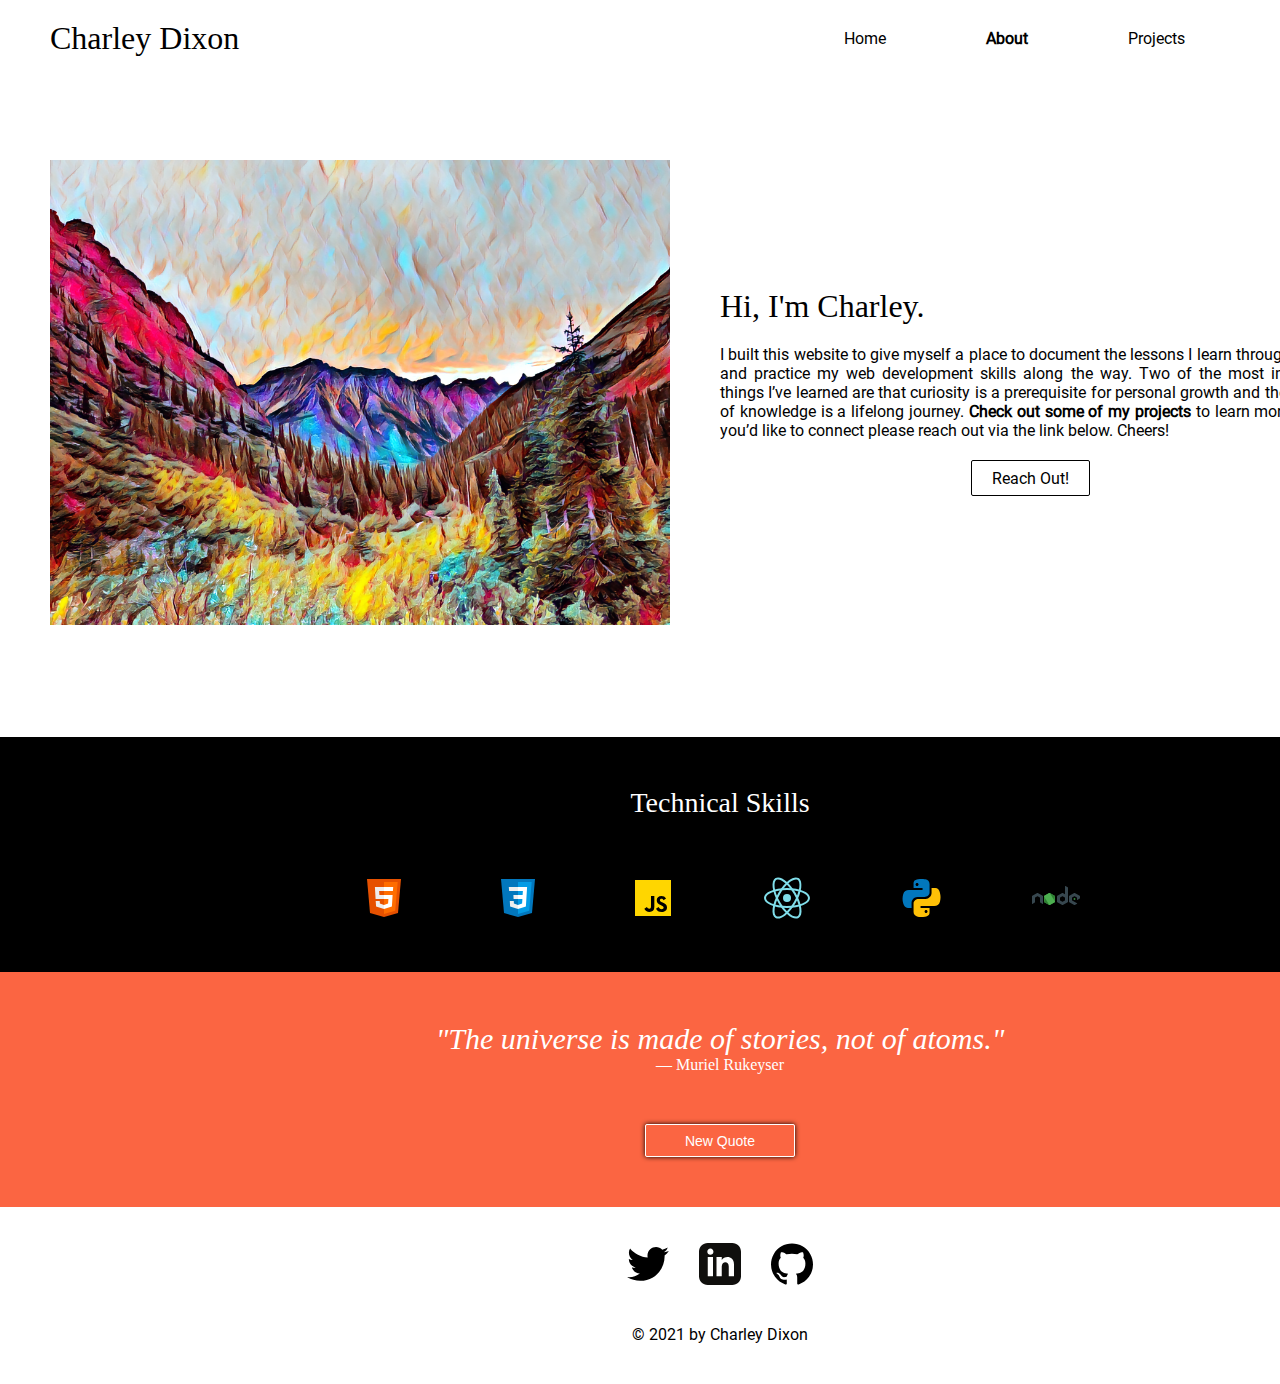
==== about.html @ edfe4d92 "Hide blog page for now" ====
<!DOCTYPE html>

<html lang="en-US">
<head>
  <meta charset="utf-8">
  <meta name="viewport" content="width=device-width, initial-scale=1">

  <title>Charley Dixon</title>
  <meta name="description" content="Charley Dixon's personal website.">
  <meta name="author" content="Charley Dixon">

  <meta property="og:title" content="Charley Dixon">
  <meta property="og:type" content="website">
  <meta property="og:url" content="https://www.charleydixon.com">
  <meta property="og:description" content="Charley Dixon's personal website.">
  <meta property="og:image" content="image.png">

  <!-- <link rel="icon" href="/favicon.ico" type="image/x-icon"> -->

  <link rel="stylesheet" href="./css/styles.css">
  <link rel="stylesheet" href="./css/about.css">
  <script src="./js/quote-generator.js" defer></script>
</head>

<body>
  <header>
    <nav>
      <ul class="menu">
        <li class="menu-item" ><a href="index.html">Charley Dixon</a></li>
        <li class="menu-item"><a href="index.html">Home</a></li>
        <li class="menu-item active"><a href="about.html">About</a></li>
        <li class="menu-item"><a href="projects.html">Projects</a></li>
        <!-- <li class="menu-item"><a href="blog.html">Blog</a></li> -->
        <li class="menu-item"><a href="contact.html">Contact</a></li>
      </ul>
    </nav>
  </header>
  <main>
    <div class="about-me-container">
      <div class="about-me-column"></div>
      <div class="about-me-column">
        <h1>Hi, I'm Charley.</h1>
          <p>I built this website to give myself a place to document the lessons I learn throughout life and practice my web development skills along the way. Two of the most important things I’ve learned are that curiosity is a prerequisite for personal growth and the pursuit of knowledge is a lifelong journey.
          <a class="about-me-portfolio-link" href="projects.html">Check out some of my projects</a> to learn more, and if you’d like to connect please reach out via the link below. Cheers!</p>
        <a class="btn-black" href="contact.html">Reach Out!</a>
      </div>
    </div>
    <div class="skills-container about-section">
      <h3>Technical Skills</h3>
      <div class="skills">
        <img src="./media/skills/html.svg">
        <img src="./media/skills/css.svg">
        <img src="./media/skills/js.svg">
        <img src="./media/skills/react.svg">
        <img src="./media/skills/python.svg">
        <img src="./media/skills/node.svg">
      </div>
    </div>
    <div class="qotd-container about-section">
      <blockquote>
        <em id="quote-display">"The universe is made of stories, not of atoms."</em>
        <p id="person-display">— Muriel Rukeyser</p>
      </blockquote>
      <button id="quote-generator" class="btn-white">New Quote</button>
    </div>
  </main>
  <footer>
    <ul class="social">
      <li class="social-item"><a href="https://twitter.com/chardeemacdixon" target="_blank"><img src="./media/social/twitter.svg"></a></li>
      <li class="social-item"><a href="https://linkedin.com/in/charley-dixon" target="_blank"><img src="./media/social/linkedin.svg"></a></li>
      <li class="social-item"><a href="https://github.com/charley-dixon" target="_blank"><img src="./media/social/github.svg"></a></li>
    </ul>
    <p>© 2021 by Charley Dixon</p>
  </footer>
</body>
</html>
---- css/styles.css ----
/* Font import */
@font-face {
  font-family: "Roboto";
  src: url("./../fonts/roboto/Roboto-Regular.ttf") format("truetype")
}

/* ----------------- Default Styles ----------------- */
#coming-soon {
  text-align: center;
  padding: 20rem;
}

html {
  font-family: Roboto, sans-serif;
  font-size: 10px;
  color: black;
}

body {
  margin: 0 auto;
  min-width: 1440px;
}

h1 {
  font-family: Georgia;
  font-size: 3.2rem;
  font-weight: normal;
}

h3 {
  font-family: Georgia;
  font-size: 2rem;
  font-weight: normal;
  text-align: center;
}

a {
  font-size: 1.6rem;
  text-decoration: none;
  color: inherit;
}

p {
  font-size: 1.6rem;
  margin: 2rem 0;
}

ul {
  font-size: 1.6rem;
}

/* Buttons */
.btn-white {
  padding: 0.75rem 2rem;
  cursor: pointer;
  background-color: transparent;
  border: 1px solid white;
  border-radius: 2px;
  color: white;
  box-shadow: 0px 0px 5px black;
  font-size: 1.4rem;
}

.btn-white:hover {
  background-color: rgba(255, 255, 255, .8);
  color: black;
  transition: all 200ms ease-in;
}

.btn-black {
  padding: 0.75rem 2rem;
  cursor: pointer;
  border: 1px solid black;
  border-radius: 2px;
  color: black;
  font-size: 1.6rem;
  background-color: transparent;
}

.btn-black:hover {
  background-color: black;
  color: white;
  transition: all 200ms ease-in;
}

/* Navigation bar */
nav {
  position: static;
}

.menu {
  margin: 0;
  padding: 2rem 0;
  display: flex;
  justify-content: flex-end;
  align-items: center;
}

.menu-item {
  list-style: none;
  margin-right: 10rem;
}

.active {
  font-weight: bolder;
}

.menu-item a:hover {
  text-decoration: underline;
  transition: all 200ms ease-in;
}

/* Logo Adjustments */
.menu-item:first-child {
  margin-right: auto;
  margin-left: 5rem;
  min-width: 205px;
}

.menu-item:first-child a {
  font-size: 3.2rem;
  font-family: Georgia;
}

.menu-item:first-child a:hover {
  color: black; /* Prevent logo from changing colors on hover */
}

/* Footer */
footer {
  padding: 2rem 0;
  display: flex;
  flex-direction: column;
  justify-content: center;
  align-items: center;
}

.social {
  display: flex;
  padding: 0;
}

.social-item {
  list-style: none;
  padding: 0 1.5rem;
}

.social-item a img {
  width: 42px;
  height: 42px;
}

footer a {
  margin: 2rem 0;
  text-decoration: underline;
}

/* ----------------- Default Project Page Information ----------------- */
.project-title {
  text-align: center;
  padding: 2rem 0;
}
---- css/about.css ----
/* ----------------- About Me ----------------- */
.about-me-container {
  display: flex;
  height: 70vh;
  margin-bottom: 3rem;
}

.about-me-column {
  flex: 1;
  display: flex;
  flex-direction: column;
  align-items: center;
}

.about-me-column:first-child {
  background-image: url("../media/maroon-bells.jpeg");
  background-size: contain;
  background-repeat: no-repeat;
  background-position: center;
  margin-left: 5rem;
}

.about-me-column:nth-child(2) {
  align-self: center;
  margin-right: 5rem;
  padding: 0 5rem;
  text-align: justify;
}

.about-me-column h1 {
  margin: 0px auto 0px 0px;
}

.about-me-portfolio-link {
  font-weight: 900;
}

.about-me-portfolio-link:hover {
  text-decoration: underline;
}

.about-section {
  height: 15vh;
  padding: 5rem 0;
  display: flex;
  flex-direction: column;
  justify-content: space-between;
  color: white;
}

.about-section h3 {
  margin: 0;
  font-size: 2.8rem;
}

.about-section p {
  margin: 0;
}

.skills-container {
  background-color: #000;
}

.skills {
  display: flex;
  width: 50%;
  justify-content: space-between;
  margin: 0 auto;
}

.skills img {
  width: 48px;
  height: 48px;
}

blockquote {
  text-align: center;
  font-size: 3rem;
  font-family: Georgia;
  margin: 0;
}

.qotd-container {
  background-color: #FB6542;
}

#quote-generator {
  width: 15rem;
  margin: 0 auto;
}
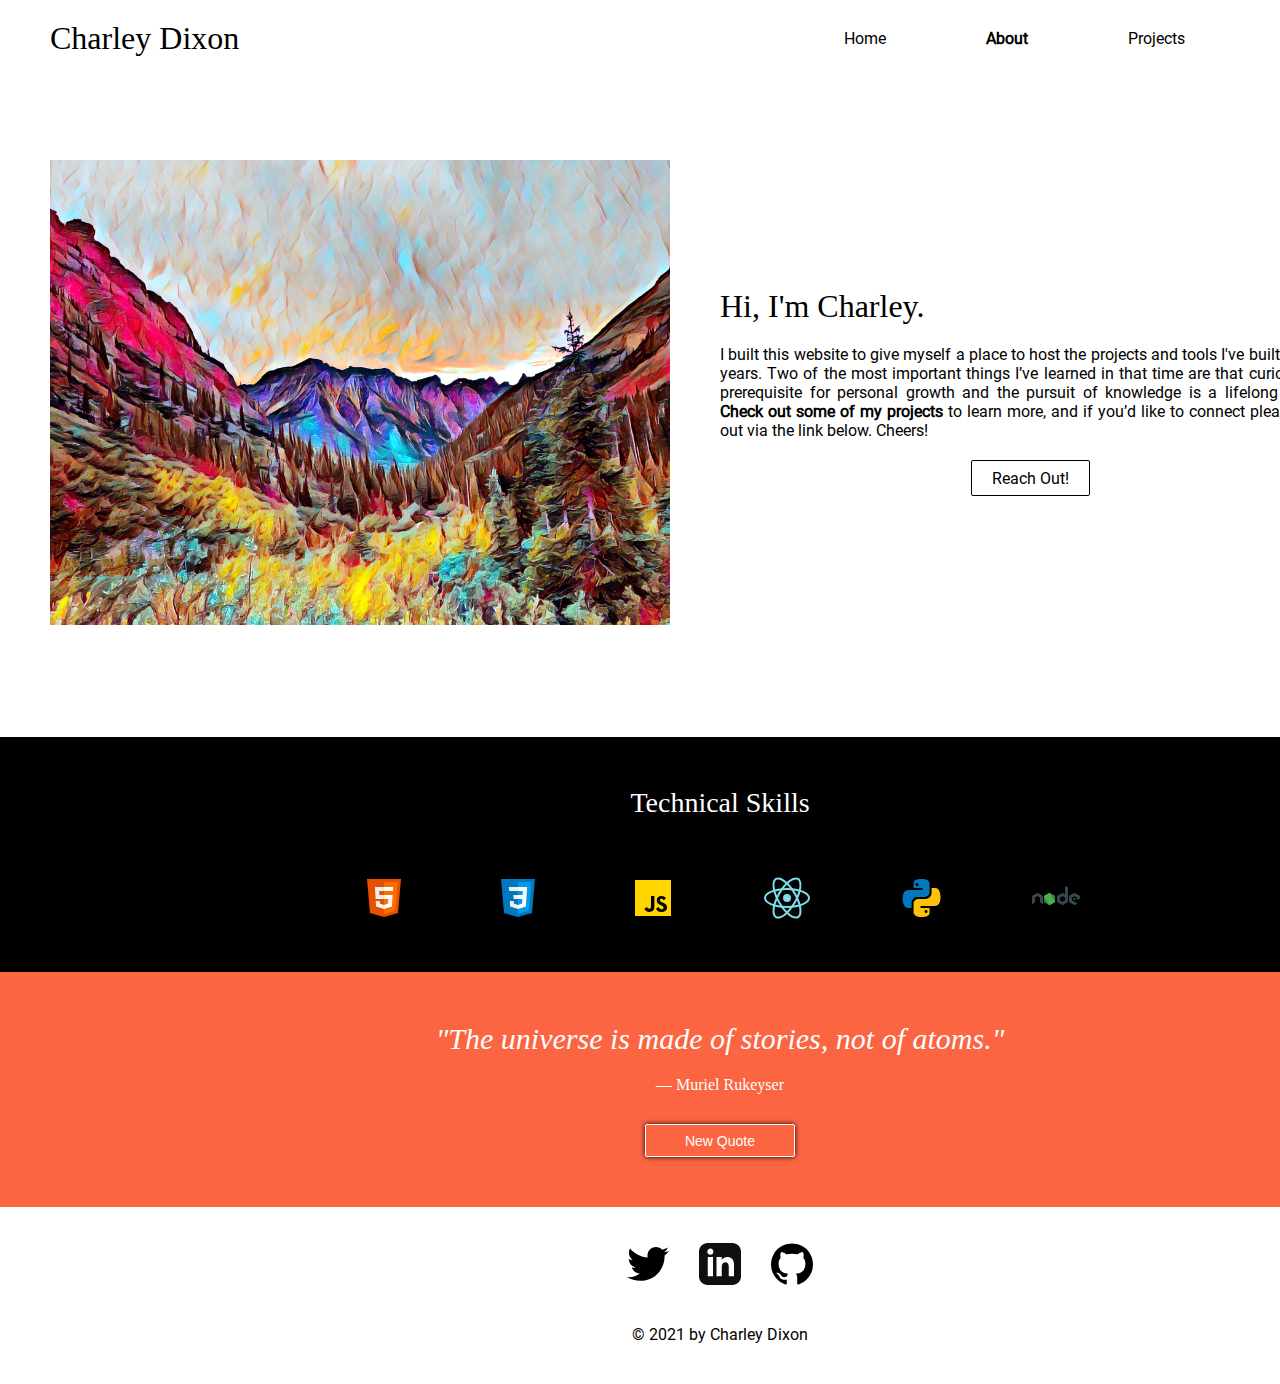
==== commit 1ba0d2f1: "Adjust project layout" ====
--- a/about.html
+++ b/about.html
@@ -40,7 +40,7 @@
       <div class="about-me-column"></div>
       <div class="about-me-column">
         <h1>Hi, I'm Charley.</h1>
-          <p>I built this website to give myself a place to document the lessons I learn throughout life and practice my web development skills along the way. Two of the most important things I’ve learned are that curiosity is a prerequisite for personal growth and the pursuit of knowledge is a lifelong journey.
+          <p>I built this website to give myself a place to host the projects and tools I've built over the years. Two of the most important things I’ve learned in that time are that curiosity is a prerequisite for personal growth and the pursuit of knowledge is a lifelong journey.
           <a class="about-me-portfolio-link" href="projects.html">Check out some of my projects</a> to learn more, and if you’d like to connect please reach out via the link below. Cheers!</p>
         <a class="btn-black" href="contact.html">Reach Out!</a>
       </div>
--- a/css/about.css
+++ b/css/about.css
@@ -53,10 +53,6 @@
   font-size: 2.8rem;
 }
 
-.about-section p {
-  margin: 0;
-}
-
 .skills-container {
   background-color: #000;
 }
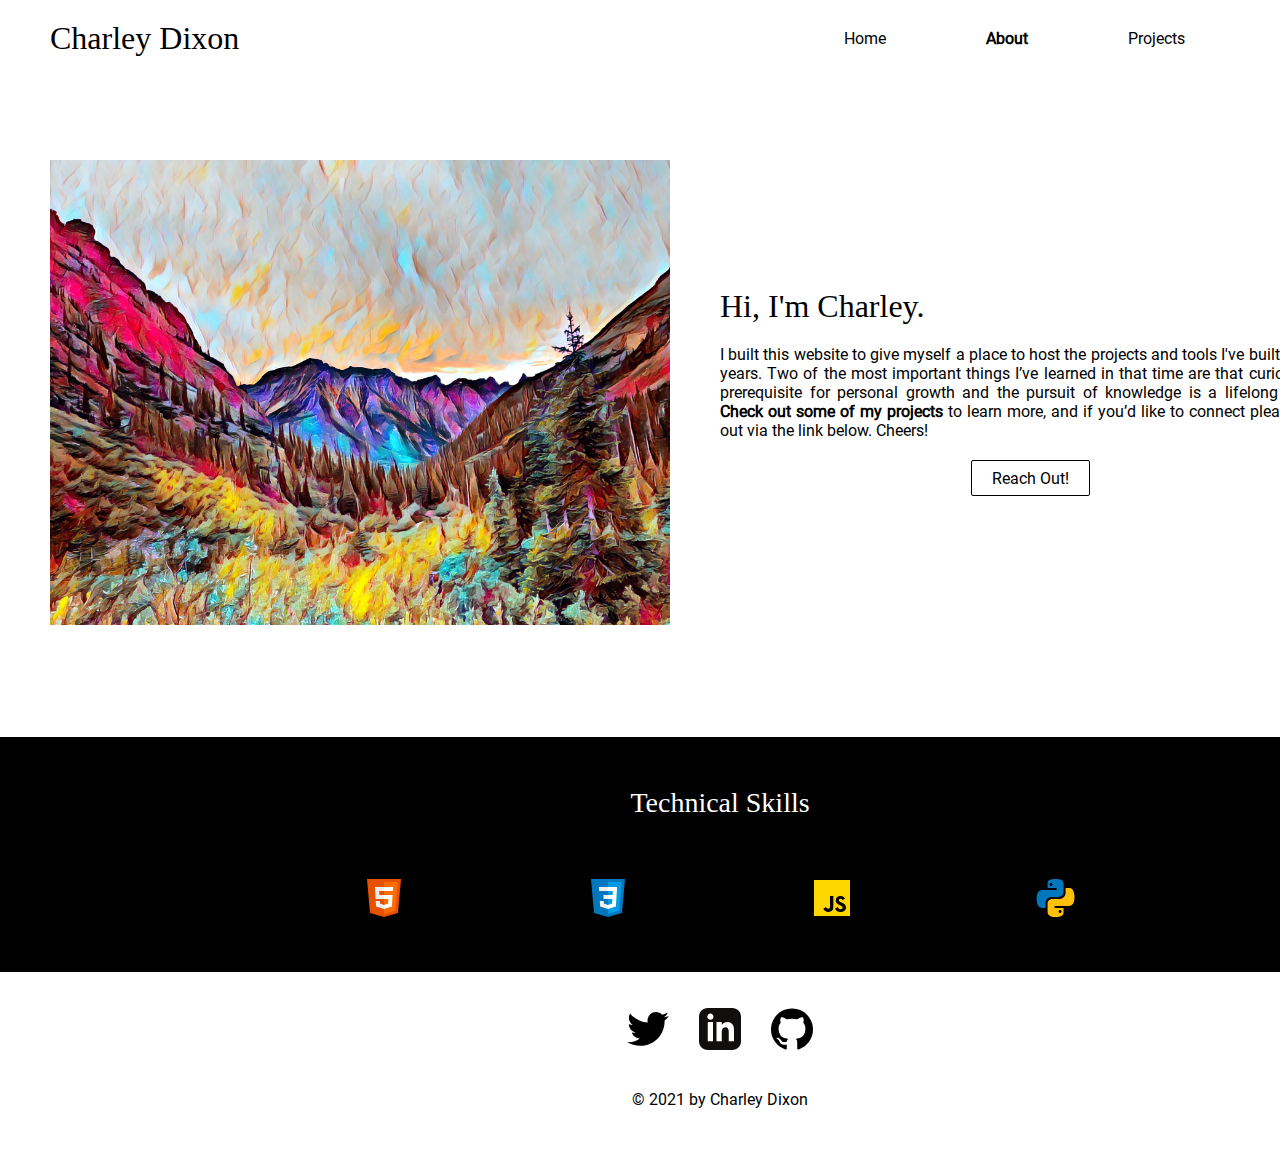
==== commit bdebe417: "Hide irrelevant skills and quote generator for now" ====
--- a/about.html
+++ b/about.html
@@ -51,18 +51,18 @@
         <img src="./media/skills/html.svg">
         <img src="./media/skills/css.svg">
         <img src="./media/skills/js.svg">
-        <img src="./media/skills/react.svg">
+        <!-- <img src="./media/skills/react.svg"> -->
         <img src="./media/skills/python.svg">
-        <img src="./media/skills/node.svg">
+        <!-- <img src="./media/skills/node.svg"> -->
       </div>
     </div>
-    <div class="qotd-container about-section">
+    <!-- <div class="qotd-container about-section">
       <blockquote>
         <em id="quote-display">"The universe is made of stories, not of atoms."</em>
         <p id="person-display">— Muriel Rukeyser</p>
       </blockquote>
       <button id="quote-generator" class="btn-white">New Quote</button>
-    </div>
+    </div> -->
   </main>
   <footer>
     <ul class="social">
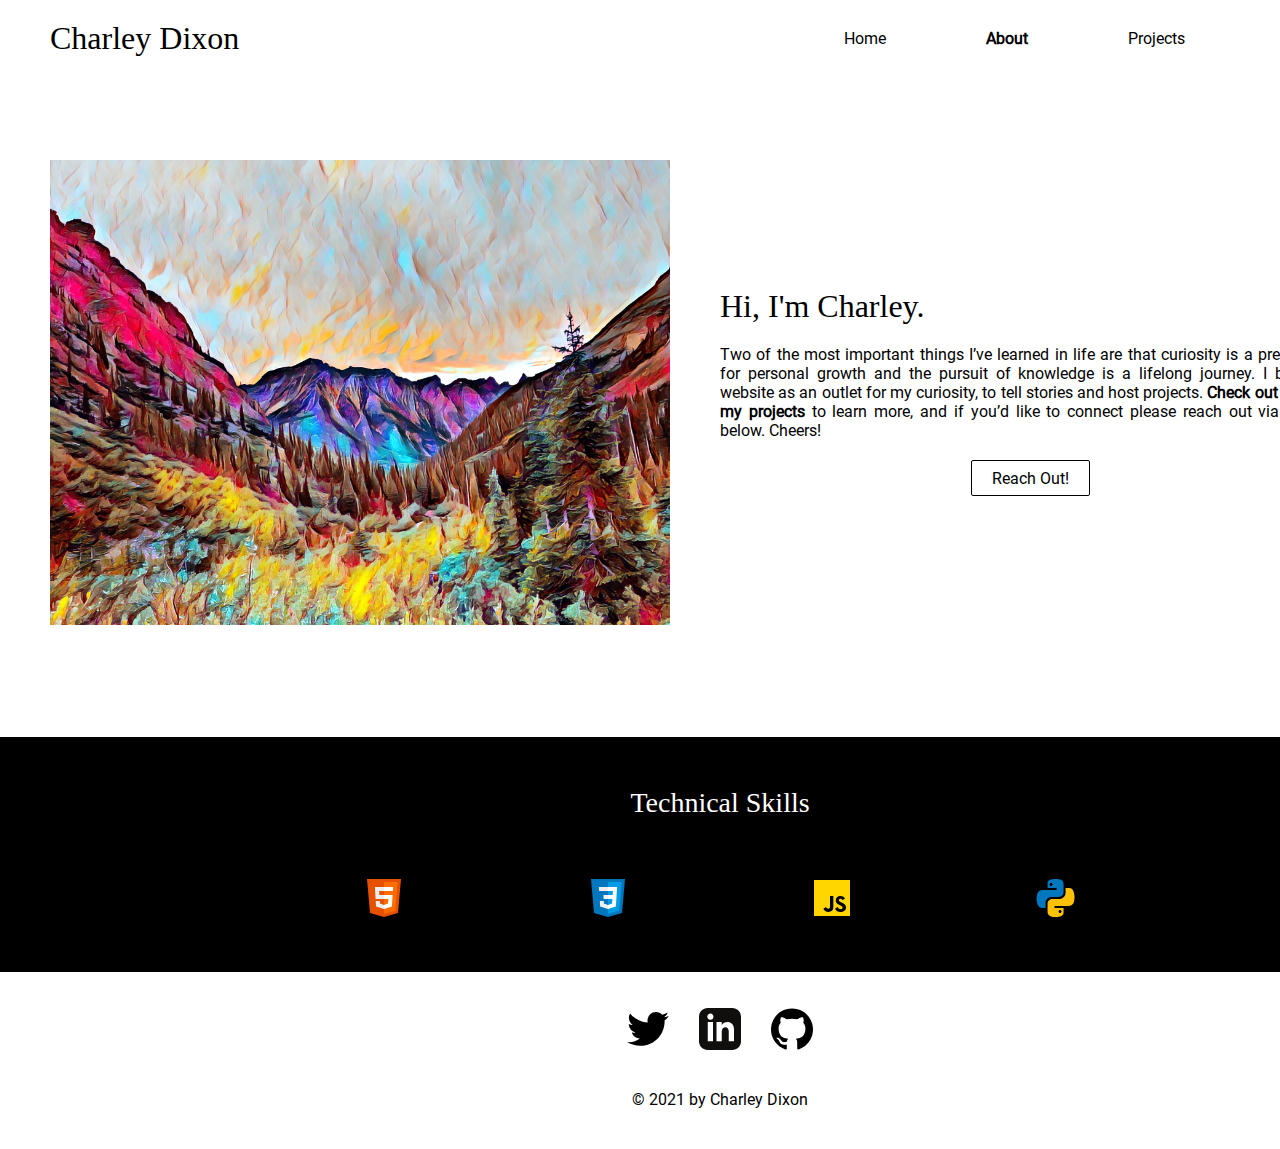
==== commit fa680e06: "Update about me" ====
--- a/about.html
+++ b/about.html
@@ -40,7 +40,7 @@
       <div class="about-me-column"></div>
       <div class="about-me-column">
         <h1>Hi, I'm Charley.</h1>
-          <p>I built this website to give myself a place to host the projects and tools I've built over the years. Two of the most important things I’ve learned in that time are that curiosity is a prerequisite for personal growth and the pursuit of knowledge is a lifelong journey.
+          <p>Two of the most important things I’ve learned in life are that curiosity is a prerequisite for personal growth and the pursuit of knowledge is a lifelong journey. I built this website as an outlet for my curiosity, to tell stories and host projects.
           <a class="about-me-portfolio-link" href="projects.html">Check out some of my projects</a> to learn more, and if you’d like to connect please reach out via the link below. Cheers!</p>
         <a class="btn-black" href="contact.html">Reach Out!</a>
       </div>
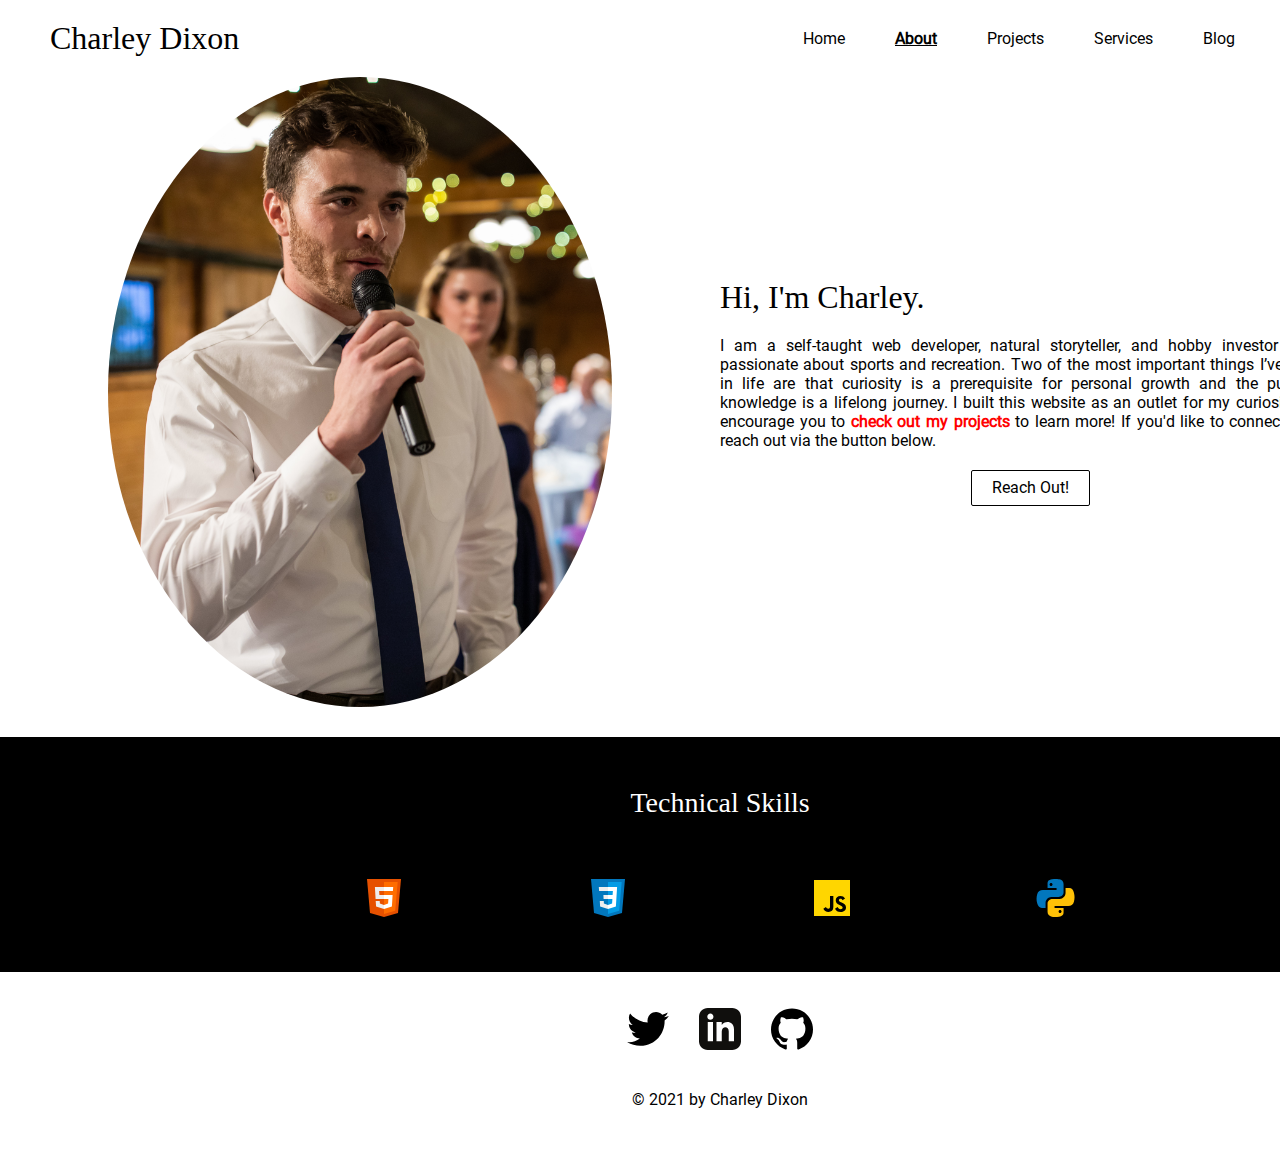
==== commit 185eb628: "Lots of changes..." ====
--- a/about.html
+++ b/about.html
@@ -15,7 +15,7 @@
   <meta property="og:description" content="Charley Dixon's personal website.">
   <meta property="og:image" content="image.png">
 
-  <!-- <link rel="icon" href="/favicon.ico" type="image/x-icon"> -->
+  <link rel="icon" href="./media/favicon.svg" type="image/x-icon">
 
   <link rel="stylesheet" href="./css/styles.css">
   <link rel="stylesheet" href="./css/about.css">
@@ -30,18 +30,21 @@
         <li class="menu-item"><a href="index.html">Home</a></li>
         <li class="menu-item active"><a href="about.html">About</a></li>
         <li class="menu-item"><a href="projects.html">Projects</a></li>
-        <!-- <li class="menu-item"><a href="blog.html">Blog</a></li> -->
+        <li class="menu-item"><a href="services.html">Services</a></li>
+        <li class="menu-item"><a href="https://medium.com/@dixoncharley" target="_blank">Blog</a></li>
         <li class="menu-item"><a href="contact.html">Contact</a></li>
       </ul>
     </nav>
   </header>
   <main>
     <div class="about-me-container">
-      <div class="about-me-column"></div>
+      <div class="about-me-column">
+        <img src="./media/profile.jpeg" alt="Picture of a man holding a microphone.">
+      </div>
       <div class="about-me-column">
         <h1>Hi, I'm Charley.</h1>
-          <p>Two of the most important things I’ve learned in life are that curiosity is a prerequisite for personal growth and the pursuit of knowledge is a lifelong journey. I built this website as an outlet for my curiosity, to tell stories and host projects.
-          <a class="about-me-portfolio-link" href="projects.html">Check out some of my projects</a> to learn more, and if you’d like to connect please reach out via the link below. Cheers!</p>
+          <p>I am a self-taught web developer, natural storyteller, and hobby investor who is passionate about sports and recreation. Two of the most important things I’ve learned in life are that curiosity is a prerequisite for personal growth and the pursuit of knowledge is a lifelong journey. I built this website as an outlet for my curiosity, and I encourage you to
+          <a class="about-me-portfolio-link" href="projects.html">check out my projects</a> to learn more! If you'd like to connect, please reach out via the button below.</p>
         <a class="btn-black" href="contact.html">Reach Out!</a>
       </div>
     </div>
--- a/css/styles.css
+++ b/css/styles.css
@@ -98,11 +98,16 @@
 
 .menu-item {
   list-style: none;
+  margin-right: 5rem;
+}
+
+.menu-item:last-child {
   margin-right: 10rem;
 }
 
 .active {
   font-weight: bolder;
+  text-decoration: underline;
 }
 
 .menu-item a:hover {
--- a/css/about.css
+++ b/css/about.css
@@ -12,11 +12,13 @@
   align-items: center;
 }
 
+.about-me-column img {
+  border-radius: 50%;
+  max-width: 100%;
+  max-height: 100%;
+}
+
 .about-me-column:first-child {
-  background-image: url("../media/maroon-bells.jpeg");
-  background-size: contain;
-  background-repeat: no-repeat;
-  background-position: center;
   margin-left: 5rem;
 }
 
@@ -33,6 +35,7 @@
 
 .about-me-portfolio-link {
   font-weight: 900;
+  color: red;
 }
 
 .about-me-portfolio-link:hover {
@@ -68,19 +71,3 @@
   width: 48px;
   height: 48px;
 }
-
-blockquote {
-  text-align: center;
-  font-size: 3rem;
-  font-family: Georgia;
-  margin: 0;
-}
-
-.qotd-container {
-  background-color: #FB6542;
-}
-
-#quote-generator {
-  width: 15rem;
-  margin: 0 auto;
-}
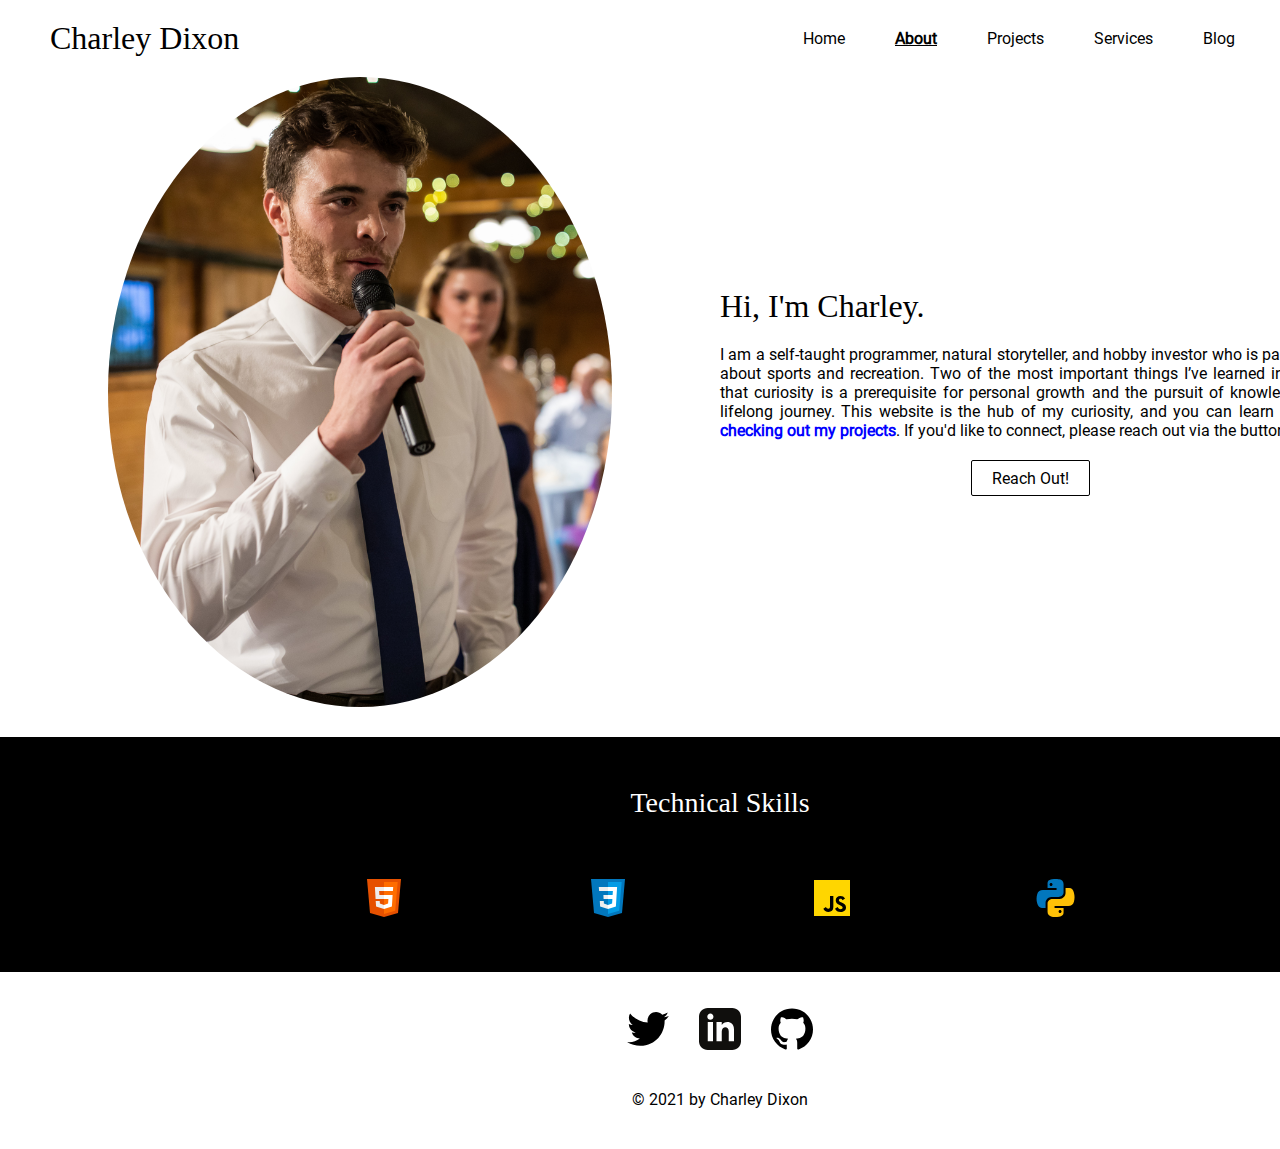
==== commit c5bdd276: "More changes..." ====
--- a/about.html
+++ b/about.html
@@ -43,8 +43,8 @@
       </div>
       <div class="about-me-column">
         <h1>Hi, I'm Charley.</h1>
-          <p>I am a self-taught web developer, natural storyteller, and hobby investor who is passionate about sports and recreation. Two of the most important things I’ve learned in life are that curiosity is a prerequisite for personal growth and the pursuit of knowledge is a lifelong journey. I built this website as an outlet for my curiosity, and I encourage you to
-          <a class="about-me-portfolio-link" href="projects.html">check out my projects</a> to learn more! If you'd like to connect, please reach out via the button below.</p>
+          <p>I am a self-taught programmer, natural storyteller, and hobby investor who is passionate about sports and recreation. Two of the most important things I’ve learned in life are that curiosity is a prerequisite for personal growth and the pursuit of knowledge is a lifelong journey. This website is the hub of my curiosity, and you can learn more by
+          <a class="about-me-portfolio-link" href="projects.html">checking out my projects</a>. If you'd like to connect, please reach out via the button below!</p>
         <a class="btn-black" href="contact.html">Reach Out!</a>
       </div>
     </div>
--- a/css/about.css
+++ b/css/about.css
@@ -35,7 +35,7 @@
 
 .about-me-portfolio-link {
   font-weight: 900;
-  color: red;
+  color: blue;
 }
 
 .about-me-portfolio-link:hover {
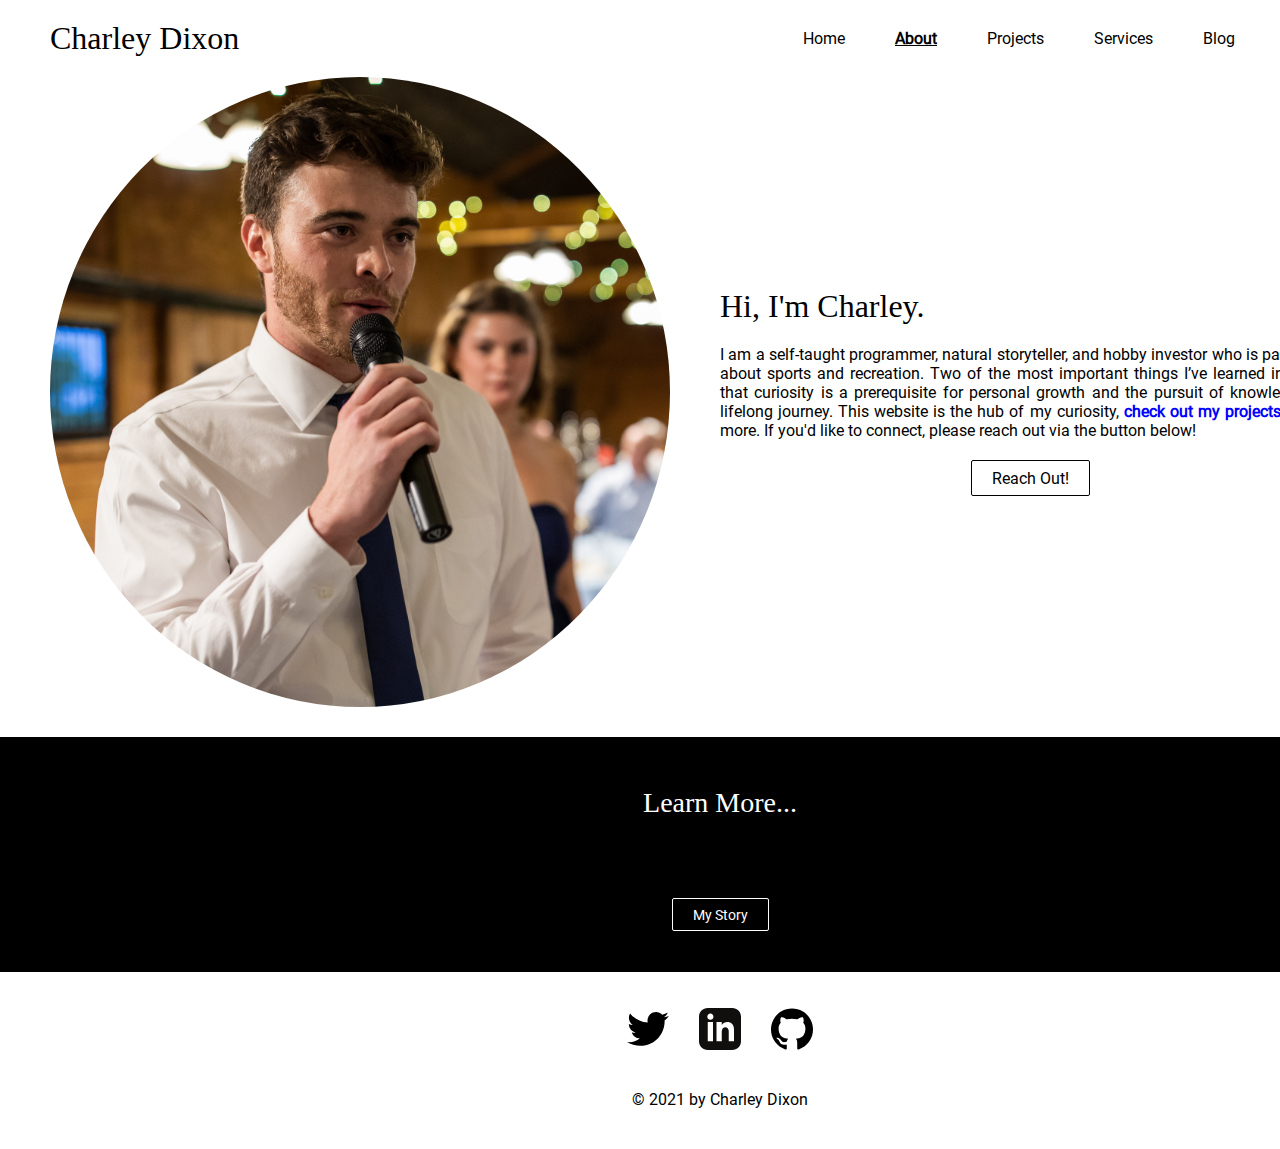
==== commit 91962a42: "More changes..." ====
--- a/about.html
+++ b/about.html
@@ -38,25 +38,18 @@
   </header>
   <main>
     <div class="about-me-container">
-      <div class="about-me-column">
-        <img src="./media/profile.jpeg" alt="Picture of a man holding a microphone.">
-      </div>
+      <div class="about-me-column"></div>
       <div class="about-me-column">
         <h1>Hi, I'm Charley.</h1>
-          <p>I am a self-taught programmer, natural storyteller, and hobby investor who is passionate about sports and recreation. Two of the most important things I’ve learned in life are that curiosity is a prerequisite for personal growth and the pursuit of knowledge is a lifelong journey. This website is the hub of my curiosity, and you can learn more by
-          <a class="about-me-portfolio-link" href="projects.html">checking out my projects</a>. If you'd like to connect, please reach out via the button below!</p>
+          <p>I am a self-taught programmer, natural storyteller, and hobby investor who is passionate about sports and recreation. Two of the most important things I’ve learned in life are that curiosity is a prerequisite for personal growth and the pursuit of knowledge is a lifelong journey. This website is the hub of my curiosity,
+          <a class="about-me-portfolio-link" href="projects.html">check out my projects</a> to learn more. If you'd like to connect, please reach out via the button below!</p>
         <a class="btn-black" href="contact.html">Reach Out!</a>
       </div>
     </div>
     <div class="skills-container about-section">
-      <h3>Technical Skills</h3>
-      <div class="skills">
-        <img src="./media/skills/html.svg">
-        <img src="./media/skills/css.svg">
-        <img src="./media/skills/js.svg">
-        <!-- <img src="./media/skills/react.svg"> -->
-        <img src="./media/skills/python.svg">
-        <!-- <img src="./media/skills/node.svg"> -->
+      <h3>Learn More...</h3>
+      <div style="margin: 0 auto;">
+        <a href="#" class="btn-white">My Story</a>
       </div>
     </div>
     <!-- <div class="qotd-container about-section">
--- a/css/about.css
+++ b/css/about.css
@@ -12,14 +12,13 @@
   align-items: center;
 }
 
-.about-me-column img {
-  border-radius: 50%;
-  max-width: 100%;
-  max-height: 100%;
-}
-
 .about-me-column:first-child {
   margin-left: 5rem;
+  background-image: url('../media/profile.jpeg');
+  background-position: top;
+  background-repeat: no-repeat;
+  background-size: cover;
+  border-radius: 50%;
 }
 
 .about-me-column:nth-child(2) {
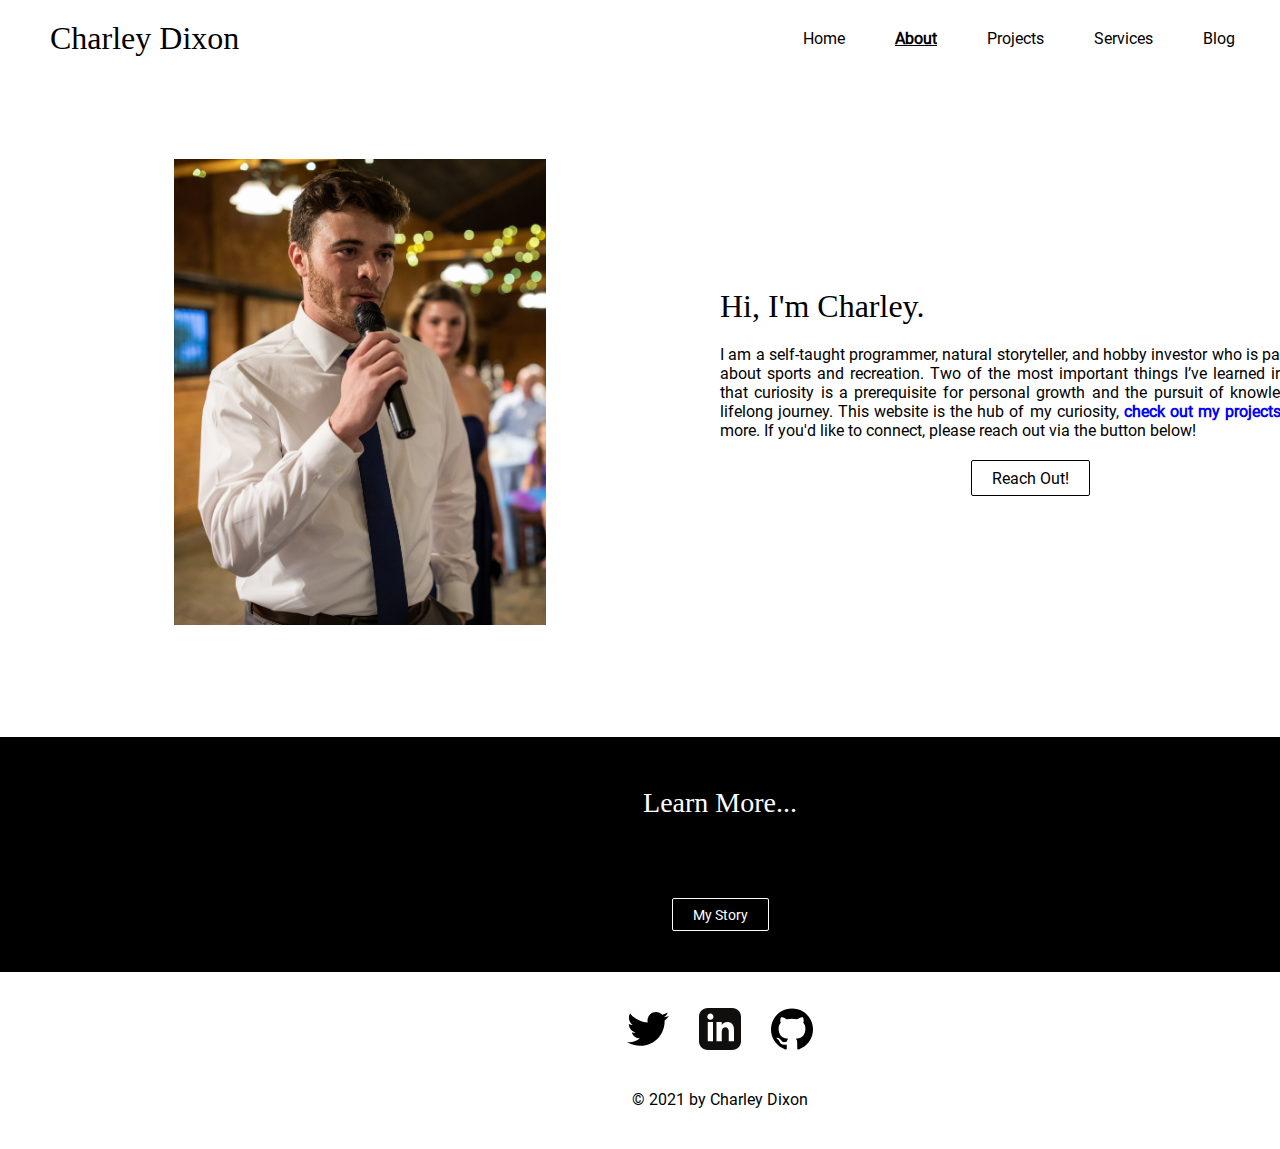
==== commit 8db0a21e: "Initial commit for rebrand." ====
--- a/about.html
+++ b/about.html
@@ -38,12 +38,14 @@
   </header>
   <main>
     <div class="about-me-container">
-      <div class="about-me-column"></div>
+      <div class="about-me-column">
+        <img id="profile" src="./media/profile.jpeg" alt="Picture of Charley speaking at his sister's wedding.">
+      </div>
       <div class="about-me-column">
         <h1>Hi, I'm Charley.</h1>
           <p>I am a self-taught programmer, natural storyteller, and hobby investor who is passionate about sports and recreation. Two of the most important things I’ve learned in life are that curiosity is a prerequisite for personal growth and the pursuit of knowledge is a lifelong journey. This website is the hub of my curiosity,
           <a class="about-me-portfolio-link" href="projects.html">check out my projects</a> to learn more. If you'd like to connect, please reach out via the button below!</p>
-        <a class="btn-black" href="contact.html">Reach Out!</a>
+        <a class="btn-black" href="contact.html" tabindex="1">Reach Out!</a>
       </div>
     </div>
     <div class="skills-container about-section">
--- a/css/about.css
+++ b/css/about.css
@@ -14,11 +14,12 @@
 
 .about-me-column:first-child {
   margin-left: 5rem;
-  background-image: url('../media/profile.jpeg');
-  background-position: top;
-  background-repeat: no-repeat;
-  background-size: cover;
-  border-radius: 50%;
+}
+
+#profile {
+  max-width: 60%;
+  height: auto;
+  margin: auto;
 }
 
 .about-me-column:nth-child(2) {
